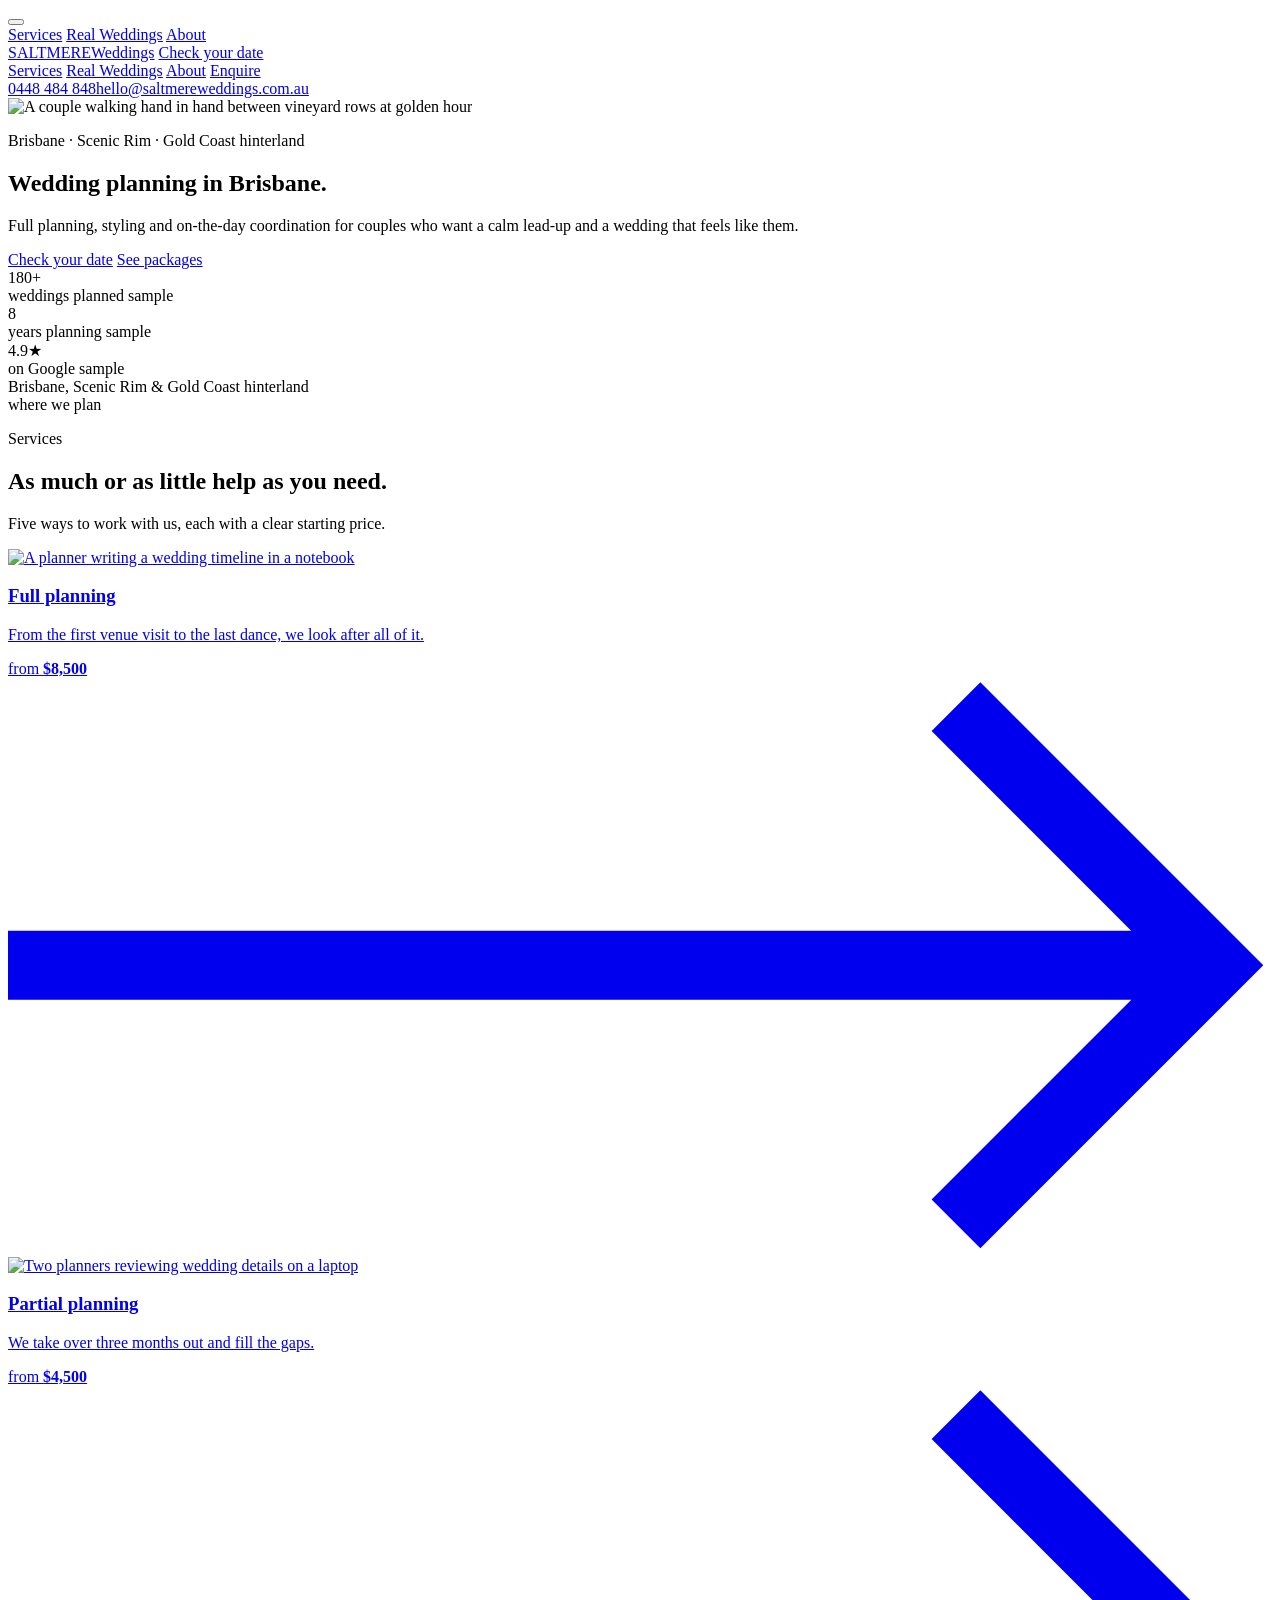
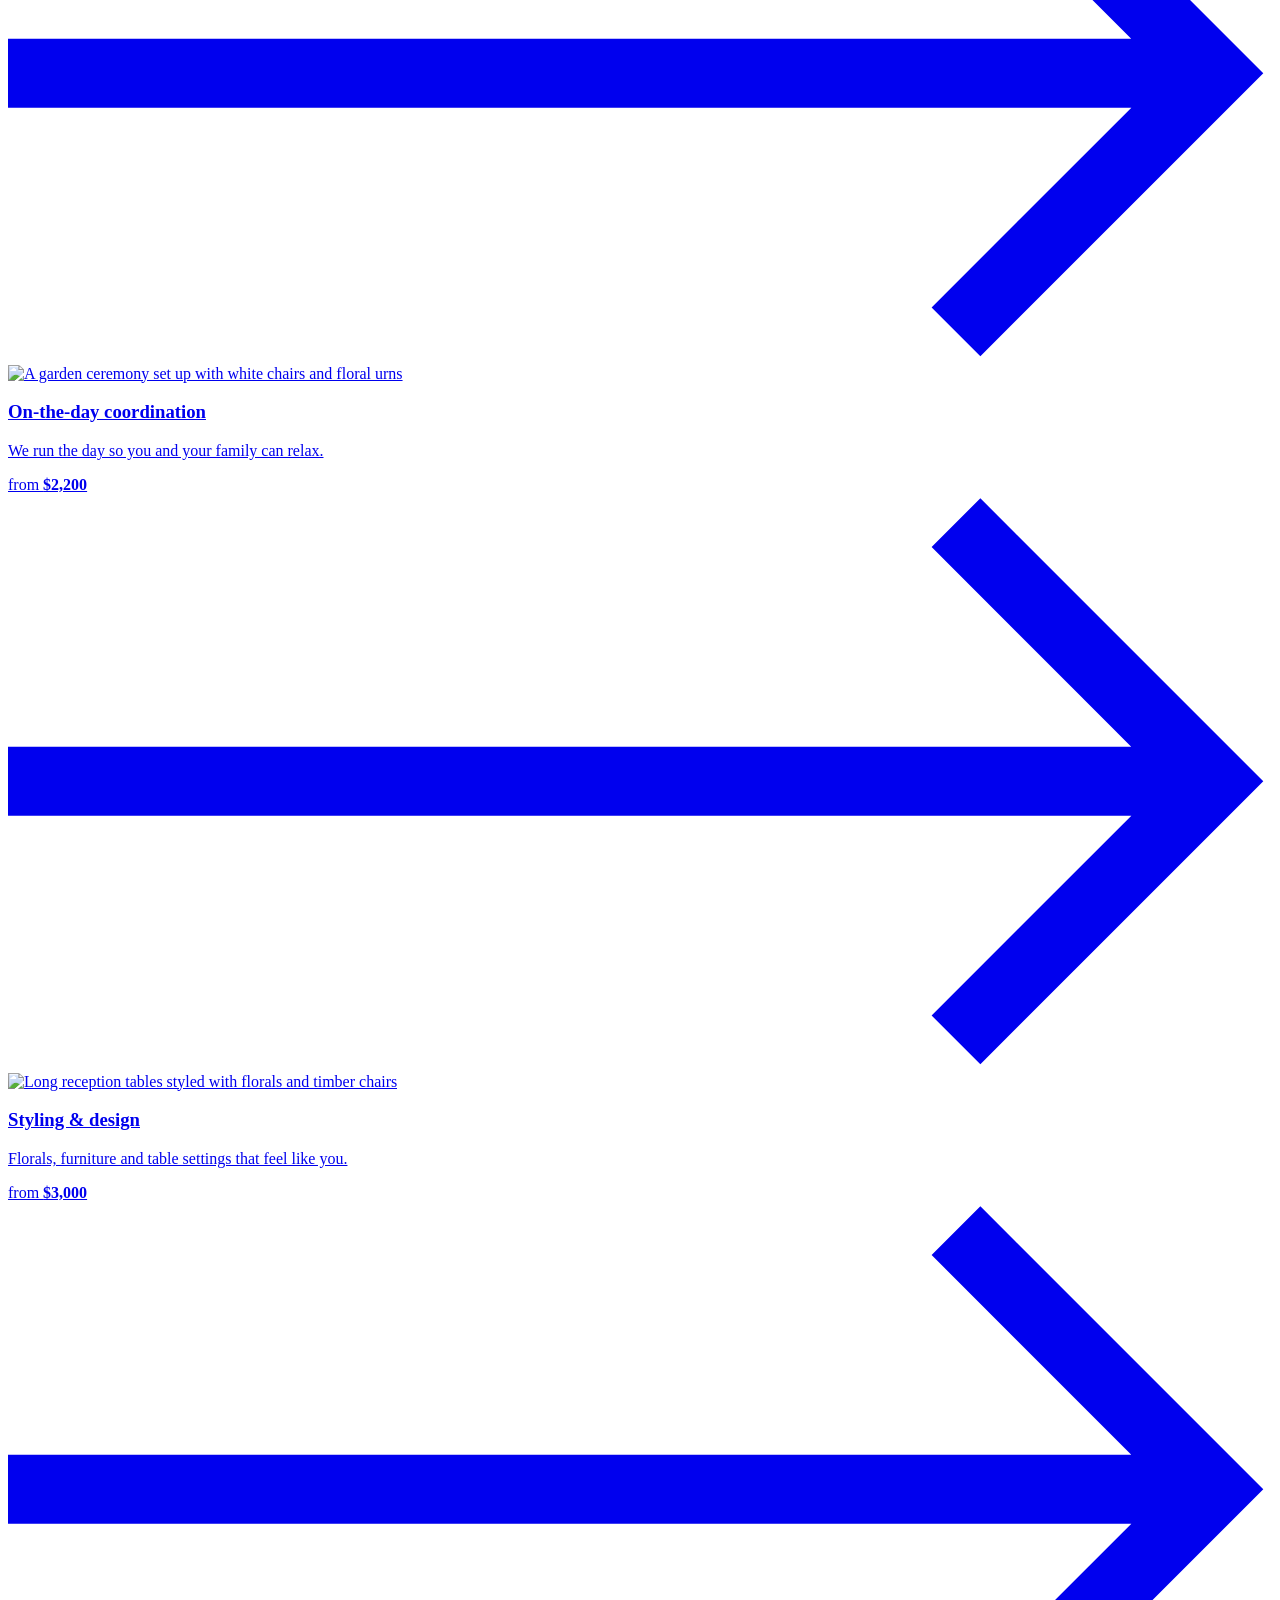
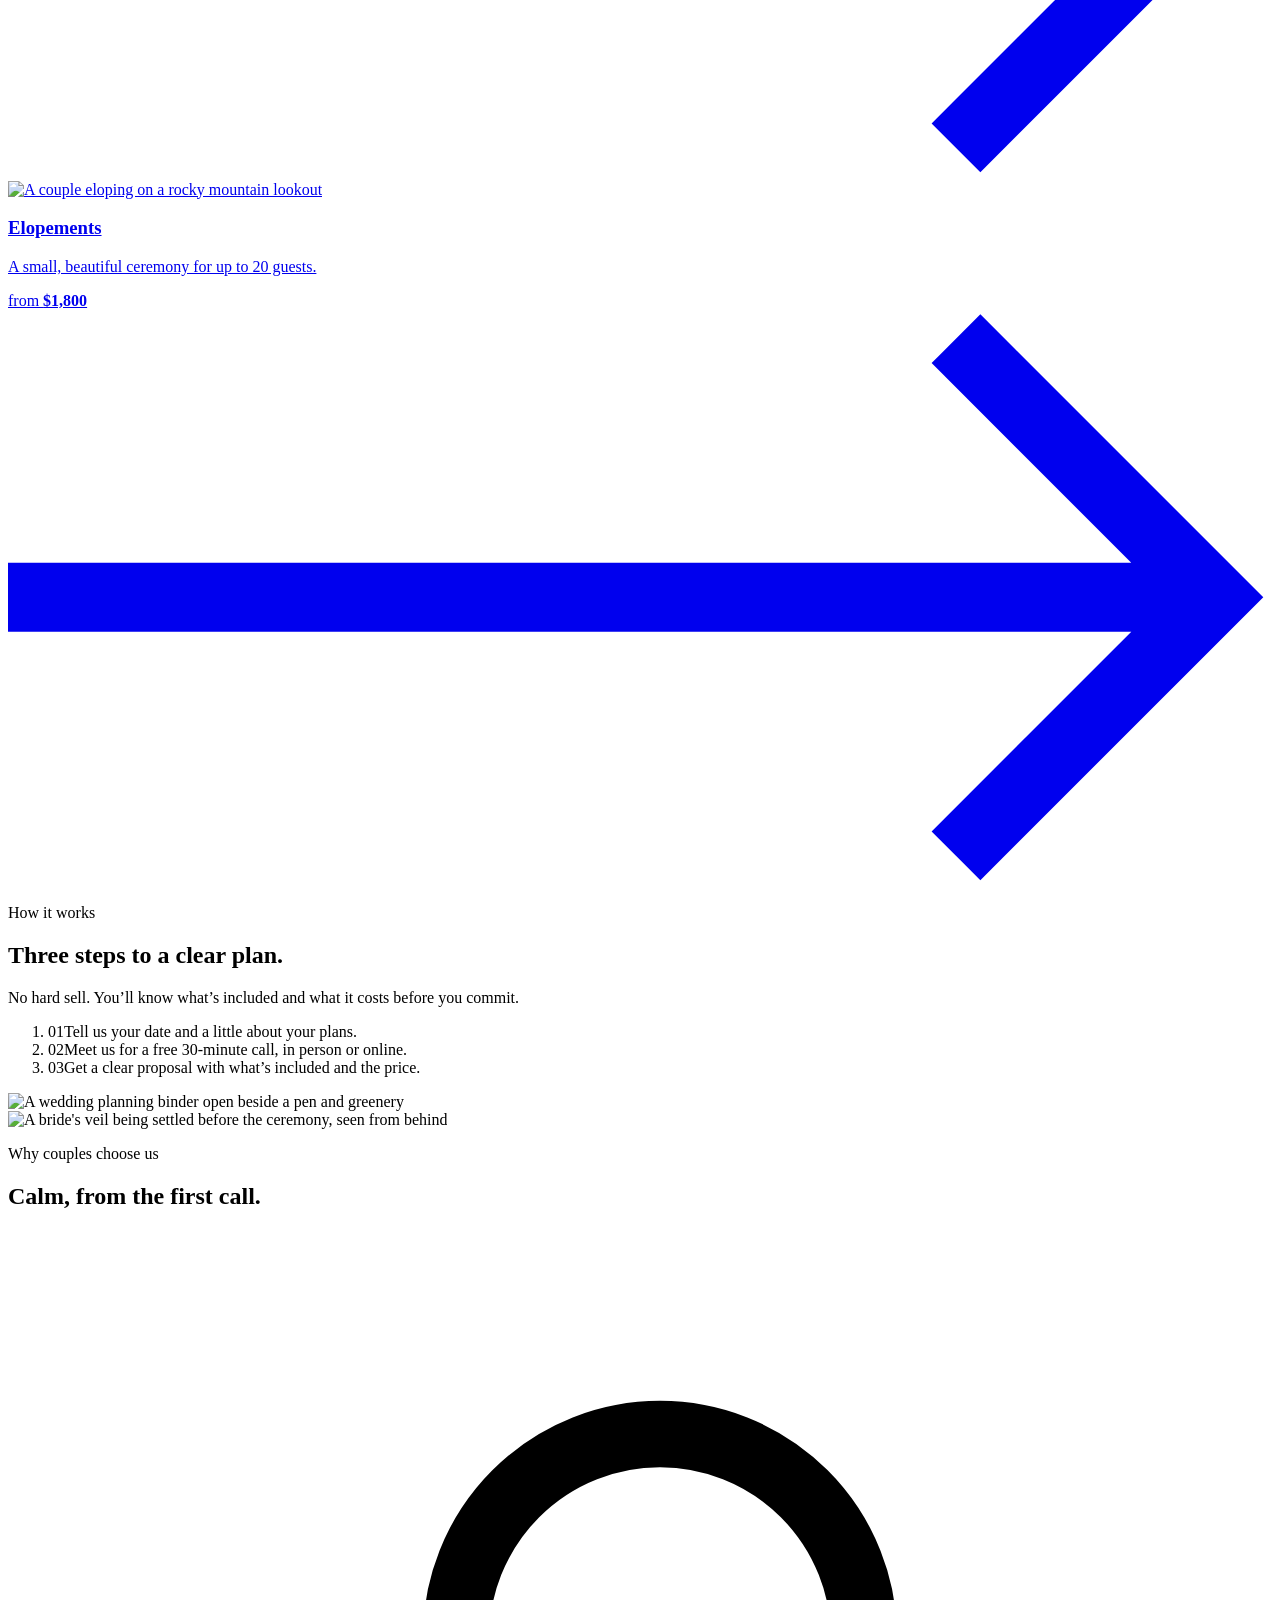
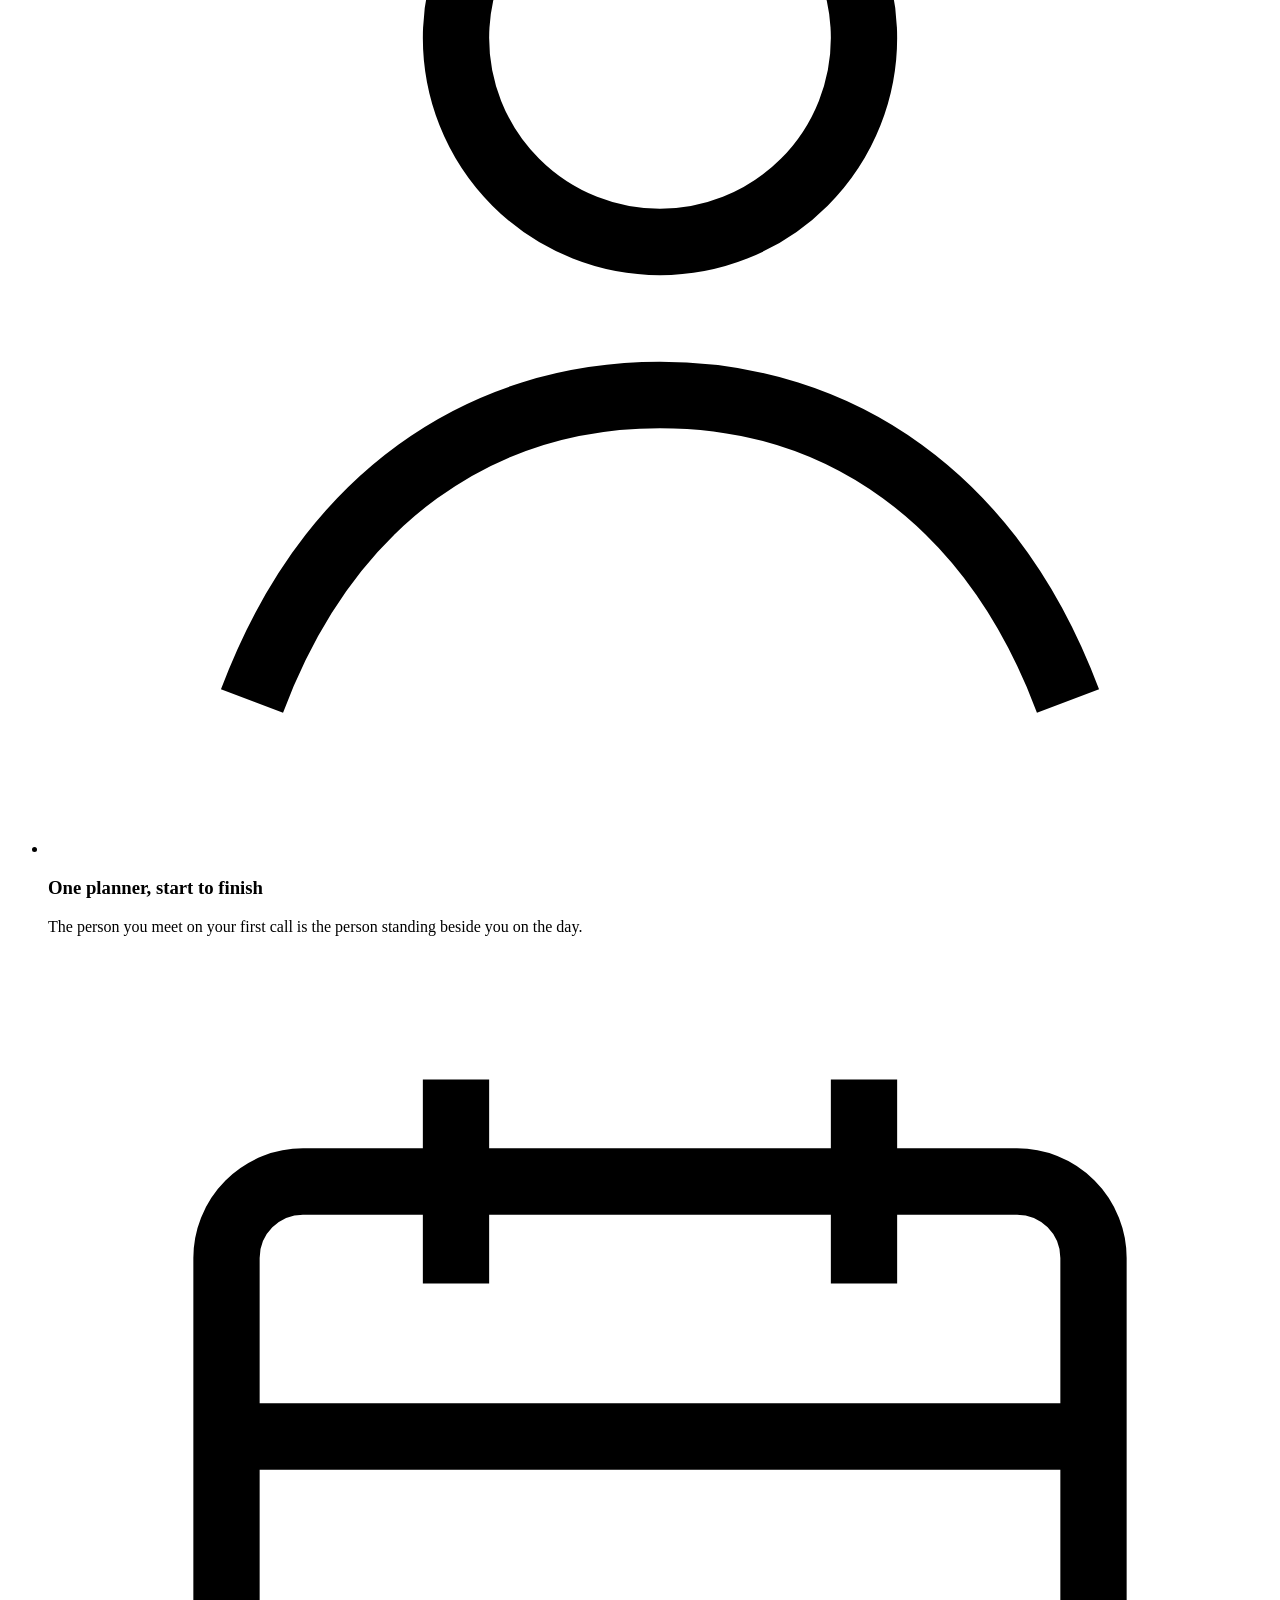
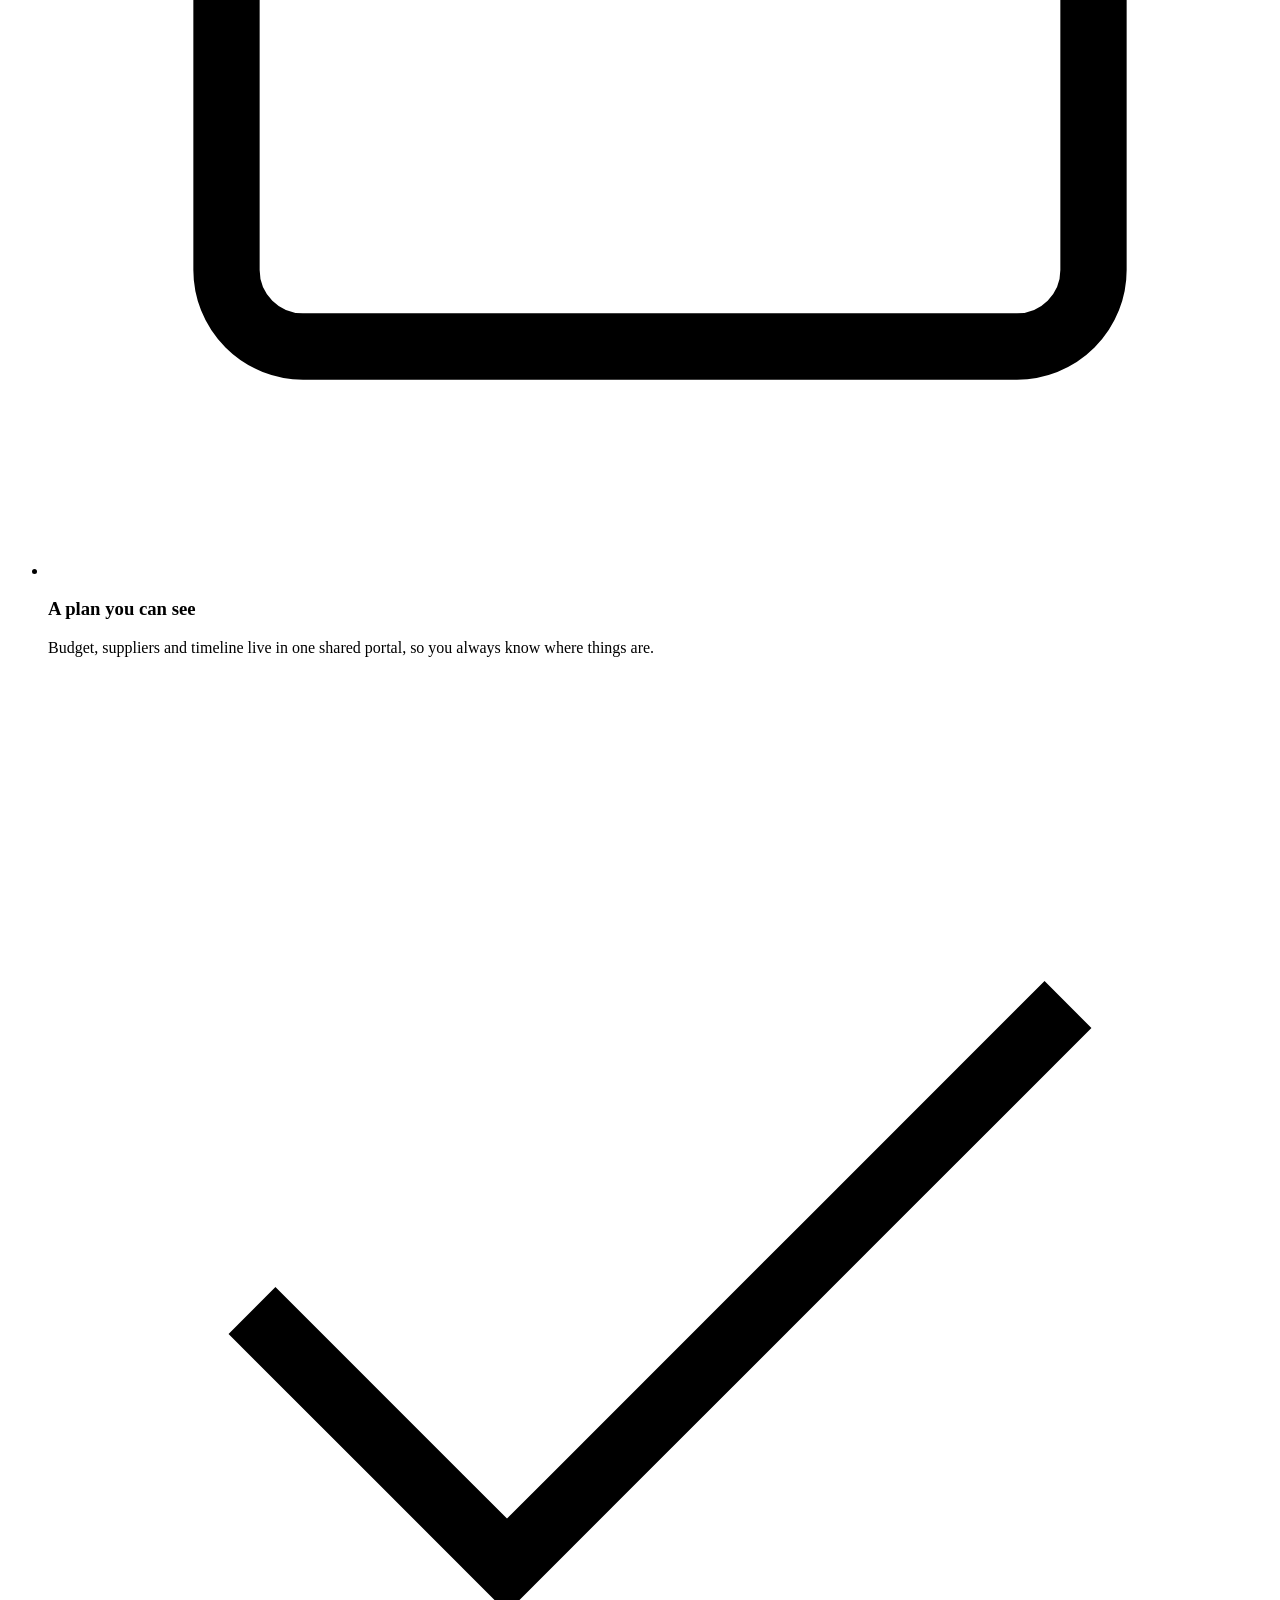
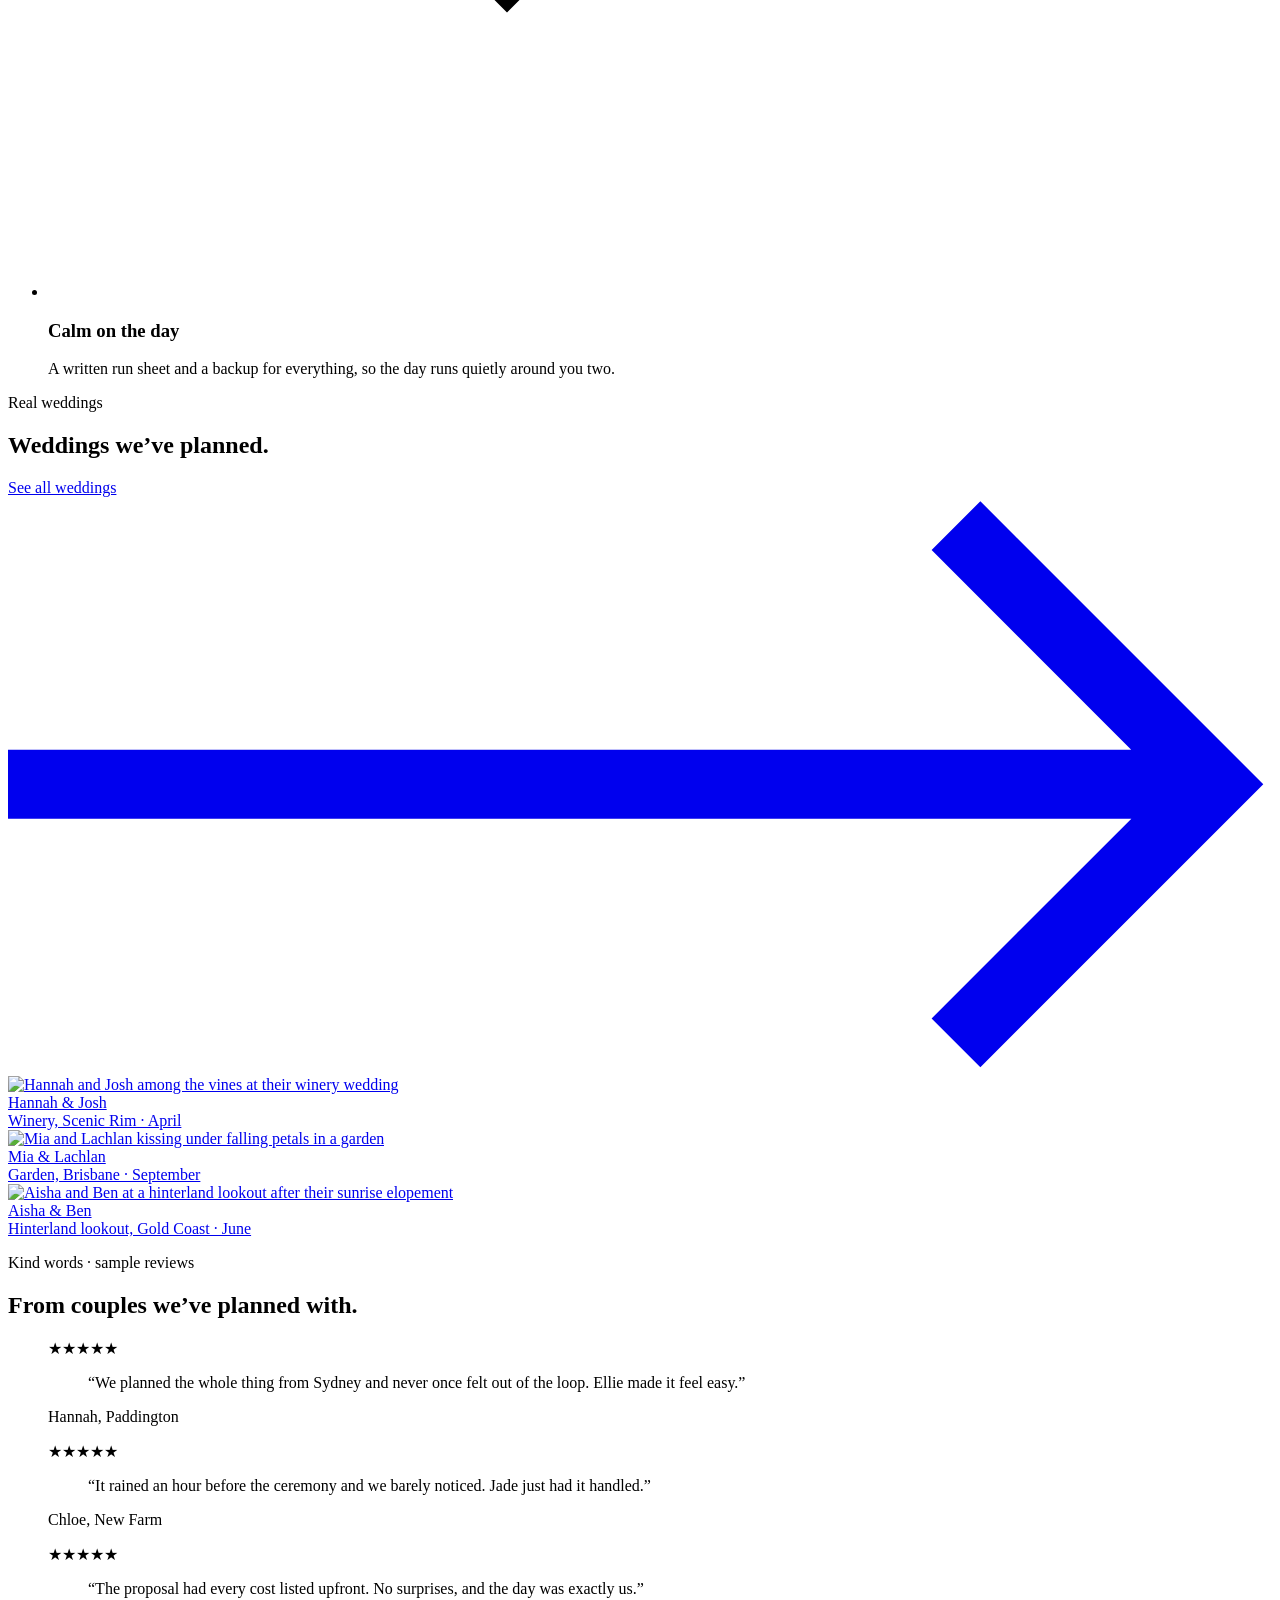
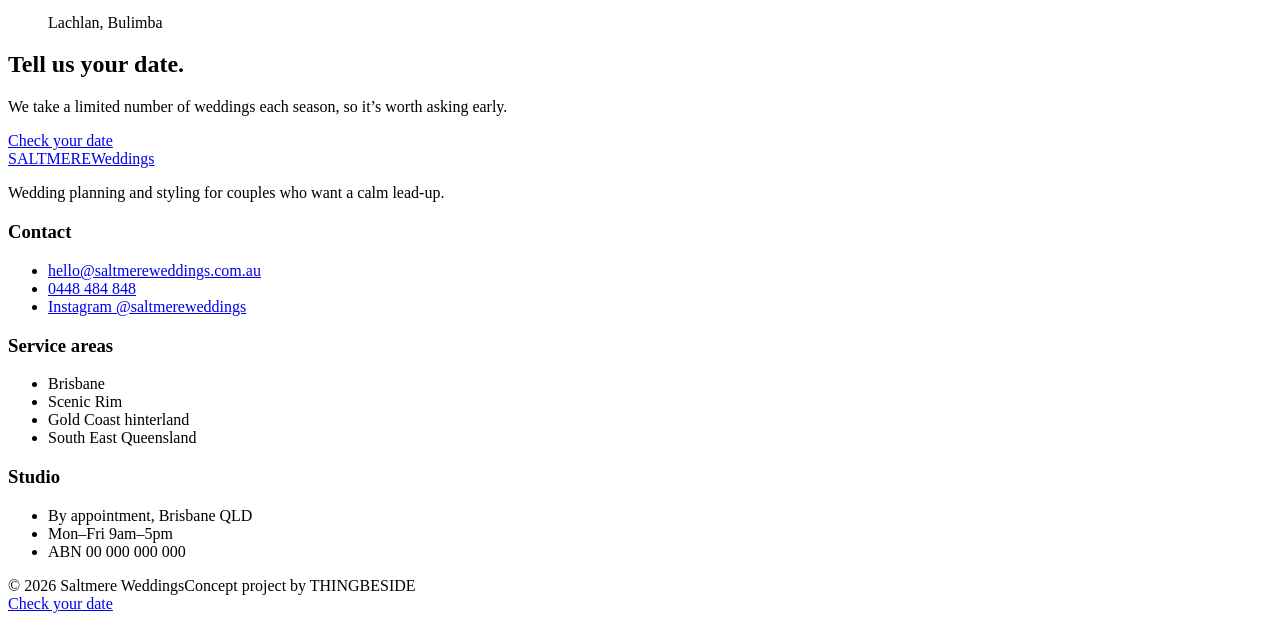
==== site/index.html @ c6e365f2 "Add Saltmere Weddings concept website Five-page static site (Home, Services, Real Weddings, About, E" ====
<!doctype html>
<html lang="en-AU">
<head>
  <meta charset="utf-8">
  <meta name="viewport" content="width=device-width, initial-scale=1">
  <title>Wedding Planner Brisbane | Saltmere Weddings</title>
  <meta name="description" content="Full planning, styling and on-the-day coordination across Brisbane, the Scenic Rim and the Gold Coast hinterland. See packages from $1,800 and check your date.">
  <link rel="icon" href="/assets/favicon.svg" type="image/svg+xml">
  <link rel="preconnect" href="https://fonts.googleapis.com">
  <link rel="preconnect" href="https://fonts.gstatic.com" crossorigin>
  <link href="https://fonts.googleapis.com/css2?family=Instrument+Serif:ital@0;1&family=Source+Sans+3:wght@400;600&display=swap" rel="stylesheet">
  <link href="https://api.fontshare.com/v2/css?f[]=switzer@500&display=swap" rel="stylesheet">
  <link rel="stylesheet" href="/assets/styles.css">
  <script type="application/ld+json">
  {
    "@context": "https://schema.org",
    "@type": "LocalBusiness",
    "name": "Saltmere Weddings",
    "description": "Wedding planning and styling studio in Brisbane.",
    "url": "https://saltmereweddings.com.au/",
    "email": "hello@saltmereweddings.com.au",
    "telephone": "+61 448 484 848",
    "address": { "@type": "PostalAddress", "addressLocality": "Brisbane", "addressRegion": "QLD", "addressCountry": "AU" },
    "areaServed": ["Brisbane", "Scenic Rim", "Gold Coast hinterland"],
    "priceRange": "From $1,800",
    "openingHours": "Mo-Fr 09:00-17:00",
    "sameAs": ["https://instagram.com/saltmereweddings"]
  }
  </script>
</head>
<body>
  <header class="site-header">
    <div class="container site-header__inner">
      <button class="menu-toggle" aria-label="Open menu" aria-expanded="false" aria-controls="mobile-menu"><span></span><span></span></button>
      <nav class="nav" aria-label="Main">
        <a href="/services/">Services</a>
        <a href="/weddings/">Real Weddings</a>
        <a href="/about/">About</a>
      </nav>
      <a class="wordmark" href="/" aria-label="Saltmere Weddings home"><span class="wordmark__main">SALTMERE</span><span class="wordmark__sub">Weddings</span></a>
      <a class="btn btn--sm site-header__cta" href="/enquire/">Check your date</a>
    </div>
  </header>
  <div class="mobile-menu" id="mobile-menu">
    <a href="/services/">Services</a>
    <a href="/weddings/">Real Weddings</a>
    <a href="/about/">About</a>
    <a href="/enquire/">Enquire</a>
    <div class="mobile-menu__meta"><a href="tel:+61448484848">0448 484 848</a><a href="mailto:hello@saltmereweddings.com.au">hello@saltmereweddings.com.au</a></div>
  </div>

  <main>
    <!-- Hero -->
    <section class="hero">
      <picture class="hero__media">
        <source media="(max-width: 700px)" srcset="https://images.unsplash.com/photo-1596287452759-7c86e9afc617?auto=format&fit=crop&w=900&h=1125&q=75">
        <img src="https://images.unsplash.com/photo-1596287452759-7c86e9afc617?auto=format&fit=crop&w=2200&q=75" alt="A couple walking hand in hand between vineyard rows at golden hour" fetchpriority="high">
      </picture>
      <div class="hero__inner">
        <p class="eyebrow" data-slide>Brisbane · Scenic Rim · Gold Coast hinterland</p>
        <h1 class="title-hero" data-blur>Wedding planning in Brisbane.</h1>
        <p class="sub-hero" data-blur data-delay="4">Full planning, styling and on-the-day coordination for couples who want a calm lead-up and a wedding that feels like them.</p>
        <div class="btn-row" data-slide data-slide-delay="700">
          <a class="btn" href="/enquire/">Check your date</a>
          <a class="btn btn--ghost" href="/services/">See packages</a>
        </div>
      </div>
    </section>

    <!-- Stats -->
    <section class="stats" aria-label="Saltmere at a glance">
      <div class="container stats__grid">
        <div class="stat reveal"><div class="stat__num" data-count="180"><span class="n">180</span>+</div><div class="stat__label">weddings planned <span class="sample">sample</span></div></div>
        <div class="stat reveal"><div class="stat__num" data-count="8"><span class="n">8</span></div><div class="stat__label">years planning <span class="sample">sample</span></div></div>
        <div class="stat reveal"><div class="stat__num" data-count="4.9"><span class="n">4.9</span><span style="color:var(--accent)">★</span></div><div class="stat__label">on Google <span class="sample">sample</span></div></div>
        <div class="stat reveal"><div class="stat__num stat__num--text">Brisbane, Scenic Rim &amp; Gold Coast hinterland</div><div class="stat__label">where we plan</div></div>
      </div>
    </section>

    <!-- Services -->
    <section class="section" id="services">
      <div class="container">
        <div class="sec-head center reveal-on-scroll">
          <p class="eyebrow">Services</p>
          <h2 class="title-sec" data-blur>As much or as little help as you need.</h2>
          <p class="sub-sec reveal">Five ways to work with us, each with a clear starting price.</p>
        </div>
        <div class="bento">
          <a class="tile tile--feature reveal" href="/services/#full-planning">
            <div class="tile__img"><img src="https://images.unsplash.com/photo-1513128034602-7814ccaddd4e?auto=format&fit=crop&w=1400&q=75" alt="A planner writing a wedding timeline in a notebook" loading="lazy"></div>
            <div class="tile__body">
              <h3 class="title-card">Full planning</h3>
              <p class="tile__line">From the first venue visit to the last dance, we look after all of it.</p>
              <div class="tile__foot"><span class="tile__price">from <strong>$8,500</strong></span><svg class="tile__arrow" viewBox="0 0 22 10" fill="none" stroke="currentColor" stroke-width="1.2" aria-hidden="true"><path d="M0 5h21M16.5 0.5L21 5l-4.5 4.5"/></svg></div>
            </div>
          </a>
          <a class="tile reveal" href="/services/#partial-planning">
            <div class="tile__img"><img src="https://images.unsplash.com/photo-1666305132656-097bd699e023?auto=format&fit=crop&w=800&q=75" alt="Two planners reviewing wedding details on a laptop" loading="lazy"></div>
            <div class="tile__body">
              <h3 class="title-card">Partial planning</h3>
              <p class="tile__line">We take over three months out and fill the gaps.</p>
              <div class="tile__foot"><span class="tile__price">from <strong>$4,500</strong></span><svg class="tile__arrow" viewBox="0 0 22 10" fill="none" stroke="currentColor" stroke-width="1.2" aria-hidden="true"><path d="M0 5h21M16.5 0.5L21 5l-4.5 4.5"/></svg></div>
            </div>
          </a>
          <a class="tile reveal" href="/services/#coordination">
            <div class="tile__img"><img src="https://images.unsplash.com/photo-1679526758968-23952a1bece9?auto=format&fit=crop&w=800&q=75" alt="A garden ceremony set up with white chairs and floral urns" loading="lazy"></div>
            <div class="tile__body">
              <h3 class="title-card">On-the-day coordination</h3>
              <p class="tile__line">We run the day so you and your family can relax.</p>
              <div class="tile__foot"><span class="tile__price">from <strong>$2,200</strong></span><svg class="tile__arrow" viewBox="0 0 22 10" fill="none" stroke="currentColor" stroke-width="1.2" aria-hidden="true"><path d="M0 5h21M16.5 0.5L21 5l-4.5 4.5"/></svg></div>
            </div>
          </a>
          <a class="tile reveal" href="/services/#styling">
            <div class="tile__img"><img src="https://images.unsplash.com/photo-1665607437981-973dcd6a22bb?auto=format&fit=crop&w=800&q=75" alt="Long reception tables styled with florals and timber chairs" loading="lazy"></div>
            <div class="tile__body">
              <h3 class="title-card">Styling &amp; design</h3>
              <p class="tile__line">Florals, furniture and table settings that feel like you.</p>
              <div class="tile__foot"><span class="tile__price">from <strong>$3,000</strong></span><svg class="tile__arrow" viewBox="0 0 22 10" fill="none" stroke="currentColor" stroke-width="1.2" aria-hidden="true"><path d="M0 5h21M16.5 0.5L21 5l-4.5 4.5"/></svg></div>
            </div>
          </a>
          <a class="tile reveal" href="/services/#elopements">
            <div class="tile__img"><img src="https://images.unsplash.com/photo-1769540209342-34d08f98a3b4?auto=format&fit=crop&w=800&q=75" alt="A couple eloping on a rocky mountain lookout" loading="lazy"></div>
            <div class="tile__body">
              <h3 class="title-card">Elopements</h3>
              <p class="tile__line">A small, beautiful ceremony for up to 20 guests.</p>
              <div class="tile__foot"><span class="tile__price">from <strong>$1,800</strong></span><svg class="tile__arrow" viewBox="0 0 22 10" fill="none" stroke="currentColor" stroke-width="1.2" aria-hidden="true"><path d="M0 5h21M16.5 0.5L21 5l-4.5 4.5"/></svg></div>
            </div>
          </a>
        </div>
      </div>
    </section>

    <!-- How it works -->
    <section class="section section--line" id="how-it-works">
      <div class="container split">
        <div>
          <div class="sec-head reveal-on-scroll">
            <p class="eyebrow">How it works</p>
            <h2 class="title-sec" data-blur>Three steps to a clear plan.</h2>
            <p class="sub-sec reveal">No hard sell. You’ll know what’s included and what it costs before you commit.</p>
          </div>
          <ol class="steps">
            <li class="step reveal"><span class="step__num">01</span><span class="step__text">Tell us your date and a little about your plans.</span></li>
            <li class="step reveal"><span class="step__num">02</span><span class="step__text">Meet us for a free 30-minute call, in person or online.</span></li>
            <li class="step reveal"><span class="step__num">03</span><span class="step__text">Get a clear proposal with what’s included and the price.</span></li>
          </ol>
        </div>
        <div class="split__media reveal-img"><img src="https://images.unsplash.com/photo-1529651737248-dad5e287768e?auto=format&fit=crop&w=1200&h=1400&q=75" alt="A wedding planning binder open beside a pen and greenery" loading="lazy" style="aspect-ratio:6/7"></div>
      </div>
    </section>

    <!-- Why couples choose us -->
    <section class="section section--line">
      <div class="container split">
        <div class="split__media reveal-img"><img src="https://images.unsplash.com/photo-1529635004337-98bdc35214a7?auto=format&fit=crop&w=1200&h=1500&q=75" alt="A bride's veil being settled before the ceremony, seen from behind" loading="lazy" style="aspect-ratio:4/5"></div>
        <div>
          <div class="reveal-on-scroll">
            <p class="eyebrow">Why couples choose us</p>
            <h2 class="title-sec" data-blur>Calm, from the first call.</h2>
          </div>
          <ul class="promises">
            <li class="promise reveal">
              <svg viewBox="0 0 24 24" fill="none" stroke="currentColor" stroke-width="1.3" aria-hidden="true"><circle cx="12" cy="8" r="4"/><path d="M4 21c1.5-4 4.5-6 8-6s6.5 2 8 6"/></svg>
              <div><h3>One planner, start to finish</h3><p>The person you meet on your first call is the person standing beside you on the day.</p></div>
            </li>
            <li class="promise reveal">
              <svg viewBox="0 0 24 24" fill="none" stroke="currentColor" stroke-width="1.3" aria-hidden="true"><rect x="3.5" y="4.5" width="17" height="15" rx="1.5"/><path d="M3.5 9.5h17M8 2.5v4M16 2.5v4"/></svg>
              <div><h3>A plan you can see</h3><p>Budget, suppliers and timeline live in one shared portal, so you always know where things are.</p></div>
            </li>
            <li class="promise reveal">
              <svg viewBox="0 0 24 24" fill="none" stroke="currentColor" stroke-width="1.3" aria-hidden="true"><path d="M4 12.5l5 5L20 6.5"/></svg>
              <div><h3>Calm on the day</h3><p>A written run sheet and a backup for everything, so the day runs quietly around you two.</p></div>
            </li>
          </ul>
        </div>
      </div>
    </section>

    <!-- Real weddings preview -->
    <section class="section section--line">
      <div class="container">
        <div class="sec-head sec-head--split reveal-on-scroll">
          <div>
            <p class="eyebrow">Real weddings</p>
            <h2 class="title-sec" data-blur>Weddings we’ve planned.</h2>
          </div>
          <a class="link-arrow reveal" href="/weddings/">See all weddings <svg viewBox="0 0 22 10" fill="none" stroke="currentColor" stroke-width="1.2" aria-hidden="true"><path d="M0 5h21M16.5 0.5L21 5l-4.5 4.5"/></svg></a>
        </div>
        <div class="trio">
          <a class="story-link reveal-img" href="/weddings/#hannah-josh">
            <div class="story-link__img"><img src="https://images.unsplash.com/photo-1779475504439-d5be4554ccf6?auto=format&fit=crop&w=900&h=1125&q=75" alt="Hannah and Josh among the vines at their winery wedding" loading="lazy"></div>
            <div class="story-link__meta"><div class="story-link__names">Hannah &amp; Josh</div><div class="story-link__where">Winery, Scenic Rim · April</div></div>
          </a>
          <a class="story-link reveal-img" href="/weddings/#mia-lachlan">
            <div class="story-link__img"><img src="https://images.unsplash.com/photo-1583939003579-730e3918a45a?auto=format&fit=crop&w=900&h=1125&q=75" alt="Mia and Lachlan kissing under falling petals in a garden" loading="lazy"></div>
            <div class="story-link__meta"><div class="story-link__names">Mia &amp; Lachlan</div><div class="story-link__where">Garden, Brisbane · September</div></div>
          </a>
          <a class="story-link reveal-img" href="/weddings/#aisha-ben">
            <div class="story-link__img"><img src="https://images.unsplash.com/photo-1604017011826-d3b4c23f8914?auto=format&fit=crop&w=900&h=1125&q=75" alt="Aisha and Ben at a hinterland lookout after their sunrise elopement" loading="lazy"></div>
            <div class="story-link__meta"><div class="story-link__names">Aisha &amp; Ben</div><div class="story-link__where">Hinterland lookout, Gold Coast · June</div></div>
          </a>
        </div>
      </div>
    </section>

    <!-- Reviews -->
    <section class="section section--line" aria-labelledby="reviews-title">
      <div class="container">
        <div class="sec-head center reveal-on-scroll">
          <p class="eyebrow">Kind words <span class="sample">· sample reviews</span></p>
          <h2 class="title-sec" id="reviews-title" data-blur>From couples we’ve planned with.</h2>
        </div>
        <div class="reviews">
          <figure class="review reveal">
            <div class="review__stars" aria-label="5 out of 5 stars">★★★★★</div>
            <blockquote>“We planned the whole thing from Sydney and never once felt out of the loop. Ellie made it feel easy.”</blockquote>
            <figcaption>Hannah, Paddington</figcaption>
          </figure>
          <figure class="review reveal">
            <div class="review__stars" aria-label="5 out of 5 stars">★★★★★</div>
            <blockquote>“It rained an hour before the ceremony and we barely noticed. Jade just had it handled.”</blockquote>
            <figcaption>Chloe, New Farm</figcaption>
          </figure>
          <figure class="review reveal">
            <div class="review__stars" aria-label="5 out of 5 stars">★★★★★</div>
            <blockquote>“The proposal had every cost listed upfront. No surprises, and the day was exactly us.”</blockquote>
            <figcaption>Lachlan, Bulimba</figcaption>
          </figure>
        </div>
      </div>
    </section>

    <!-- Final CTA -->
    <section class="cta-band">
      <div class="container reveal-on-scroll">
        <h2 class="title-sec" data-blur>Tell us your date.</h2>
        <p class="sub-sec reveal">We take a limited number of weddings each season, so it’s worth asking early.</p>
        <a class="btn reveal" href="/enquire/">Check your date</a>
      </div>
    </section>
  </main>

  <footer class="site-footer">
    <div class="container">
      <div class="footer-grid">
        <div>
          <a class="wordmark" href="/" aria-label="Saltmere Weddings home"><span class="wordmark__main">SALTMERE</span><span class="wordmark__sub">Weddings</span></a>
          <p class="footer-tag">Wedding planning and styling for couples who want a calm lead-up.</p>
        </div>
        <div>
          <h3>Contact</h3>
          <ul>
            <li><a href="mailto:hello@saltmereweddings.com.au">hello@saltmereweddings.com.au</a></li>
            <li><a href="tel:+61448484848">0448 484 848</a></li>
            <li><a href="https://instagram.com/saltmereweddings" rel="noopener">Instagram @saltmereweddings</a></li>
          </ul>
        </div>
        <div>
          <h3>Service areas</h3>
          <ul><li>Brisbane</li><li>Scenic Rim</li><li>Gold Coast hinterland</li><li>South East Queensland</li></ul>
        </div>
        <div>
          <h3>Studio</h3>
          <ul><li>By appointment, Brisbane QLD</li><li>Mon–Fri 9am–5pm</li><li>ABN 00 000 000 000</li></ul>
        </div>
      </div>
      <div class="footer-base"><span>© 2026 Saltmere Weddings</span><span>Concept project by THINGBESIDE</span></div>
    </div>
  </footer>

  <div class="mobile-cta"><a class="btn" href="/enquire/">Check your date</a></div>
  <script src="/assets/main.js"></script>
</body>
</html>
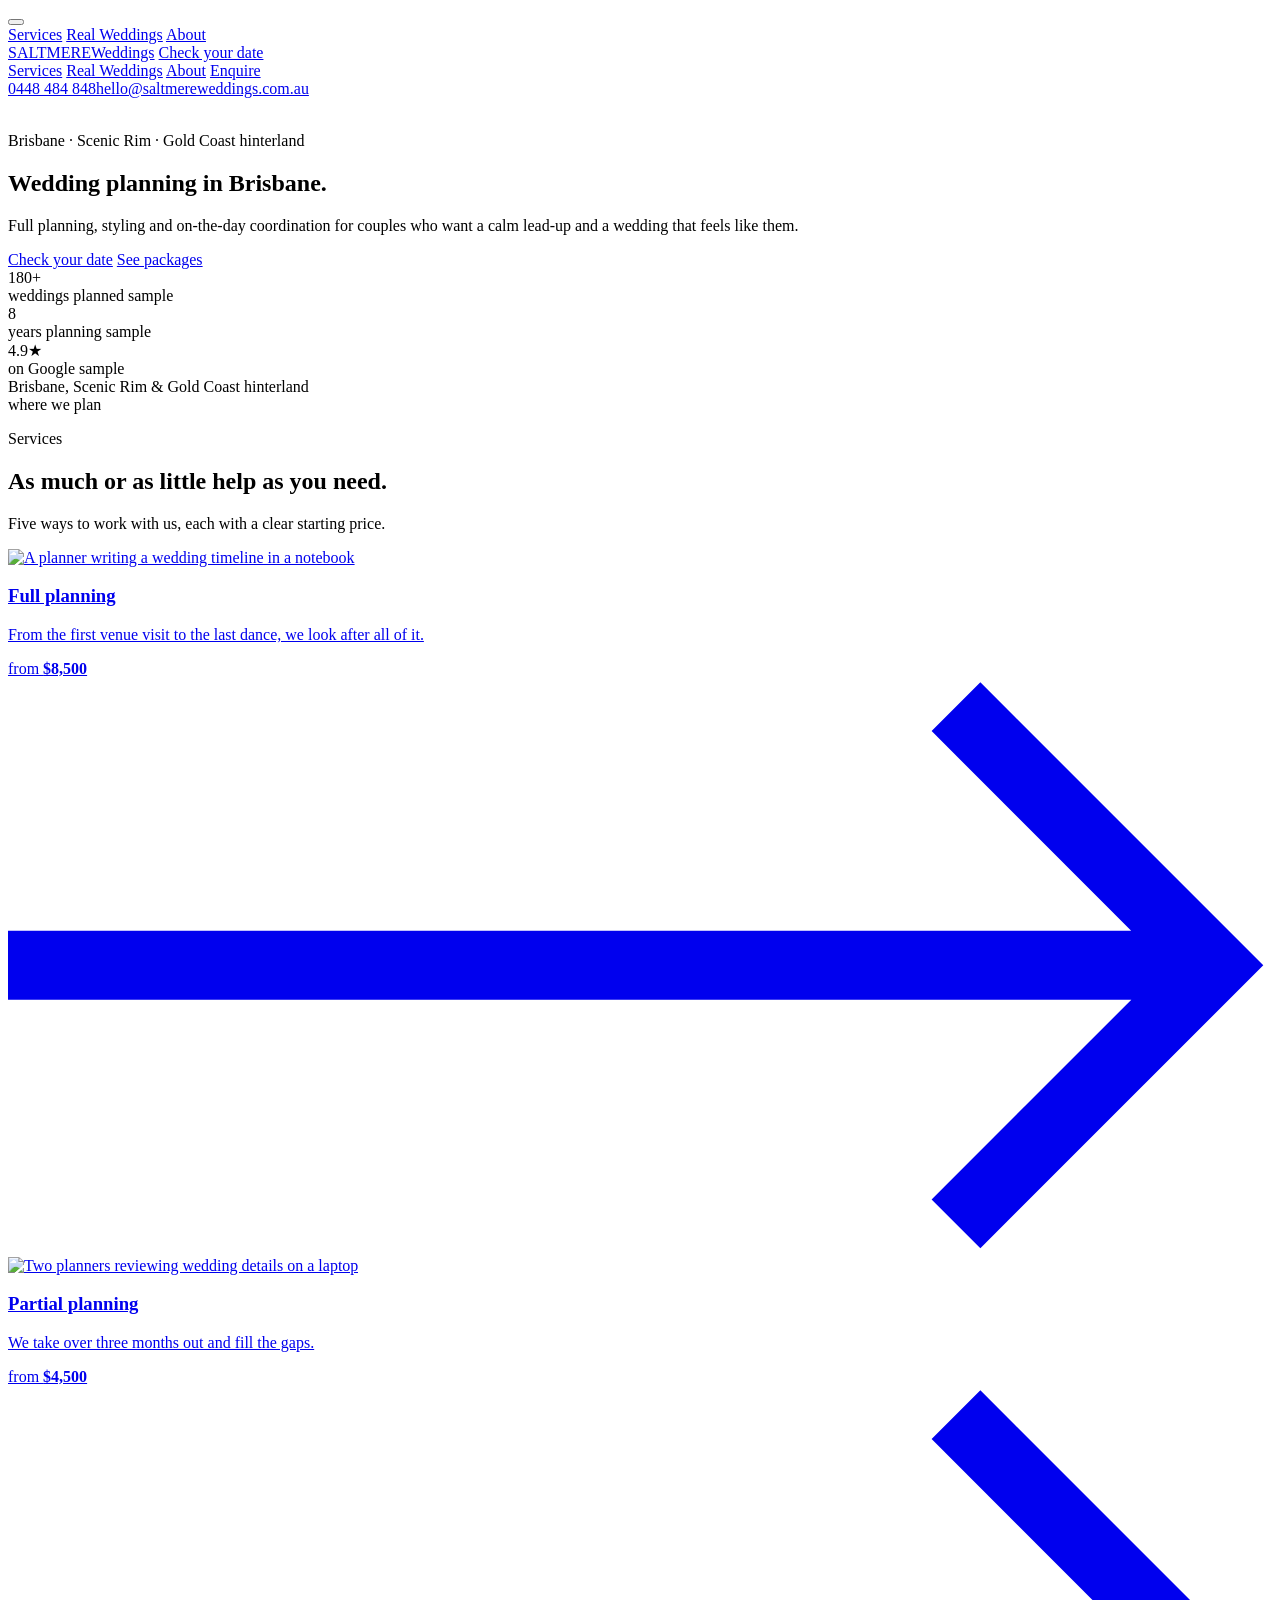
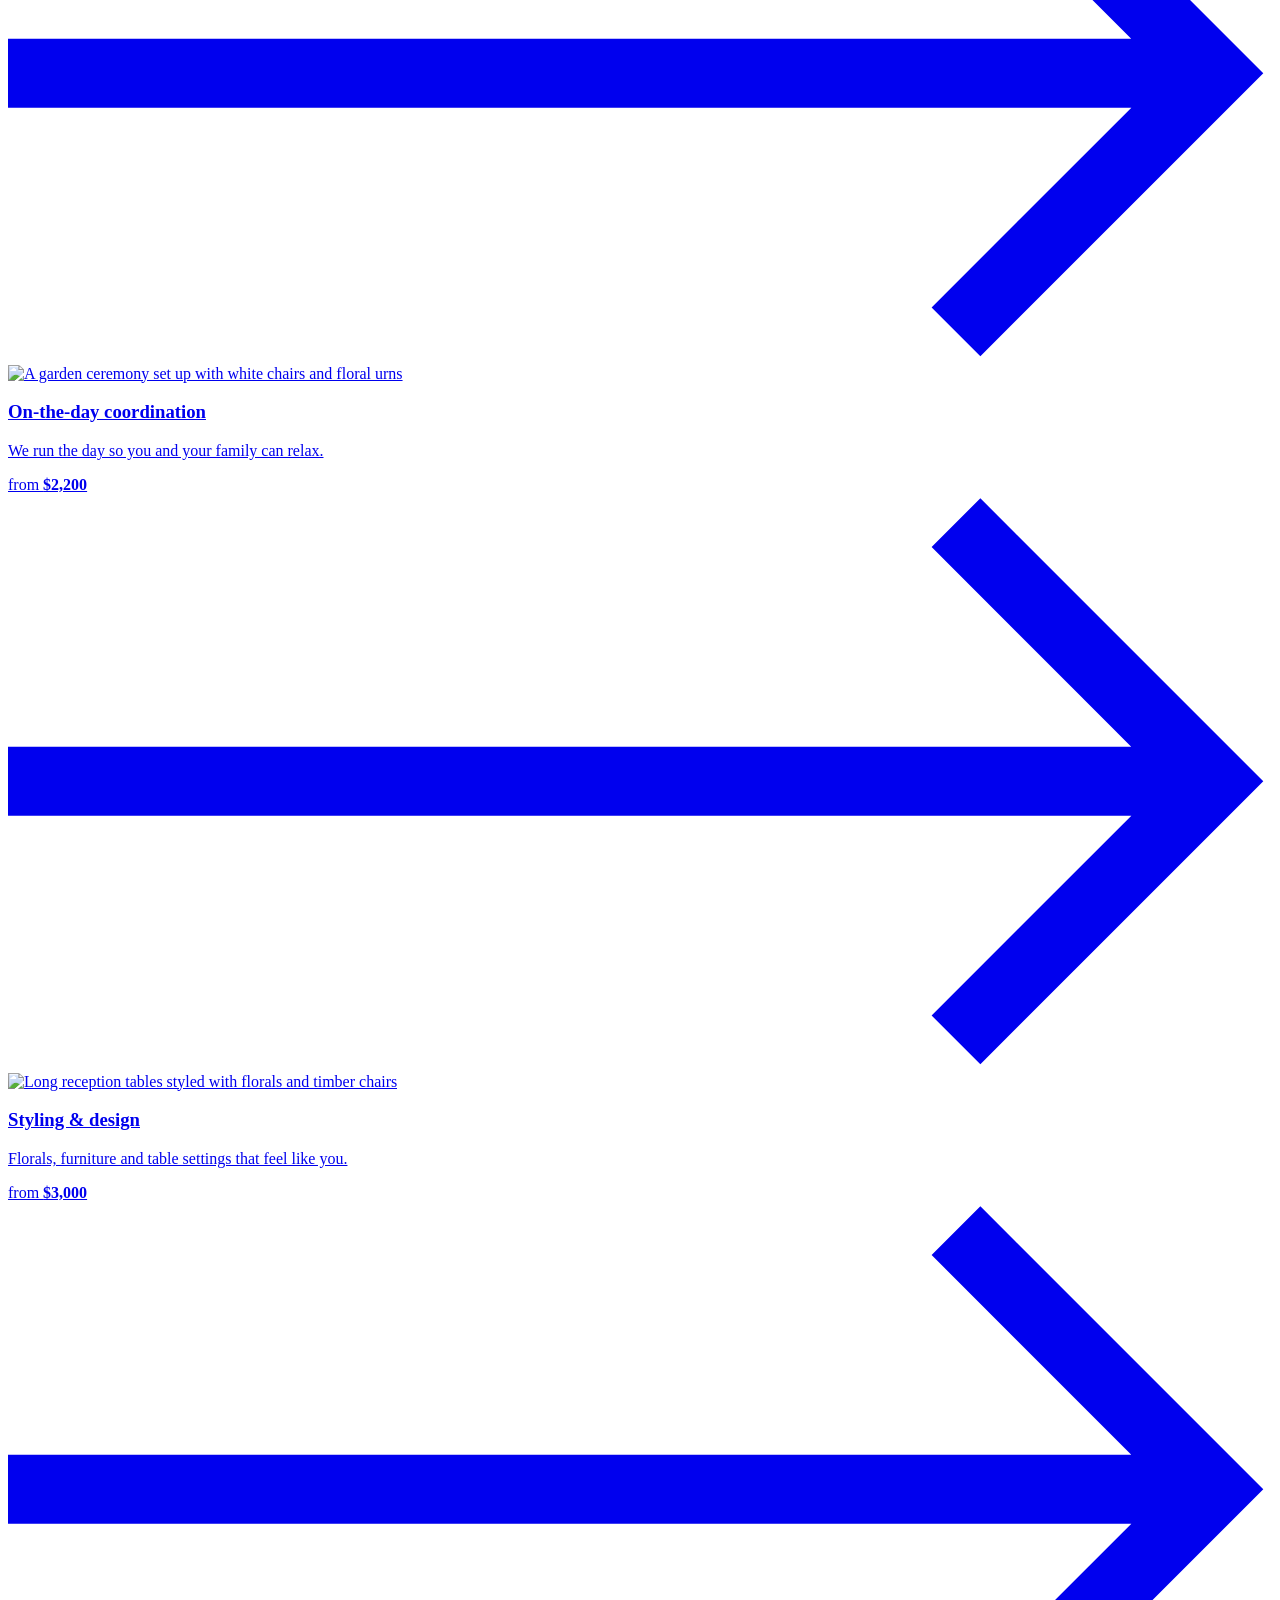
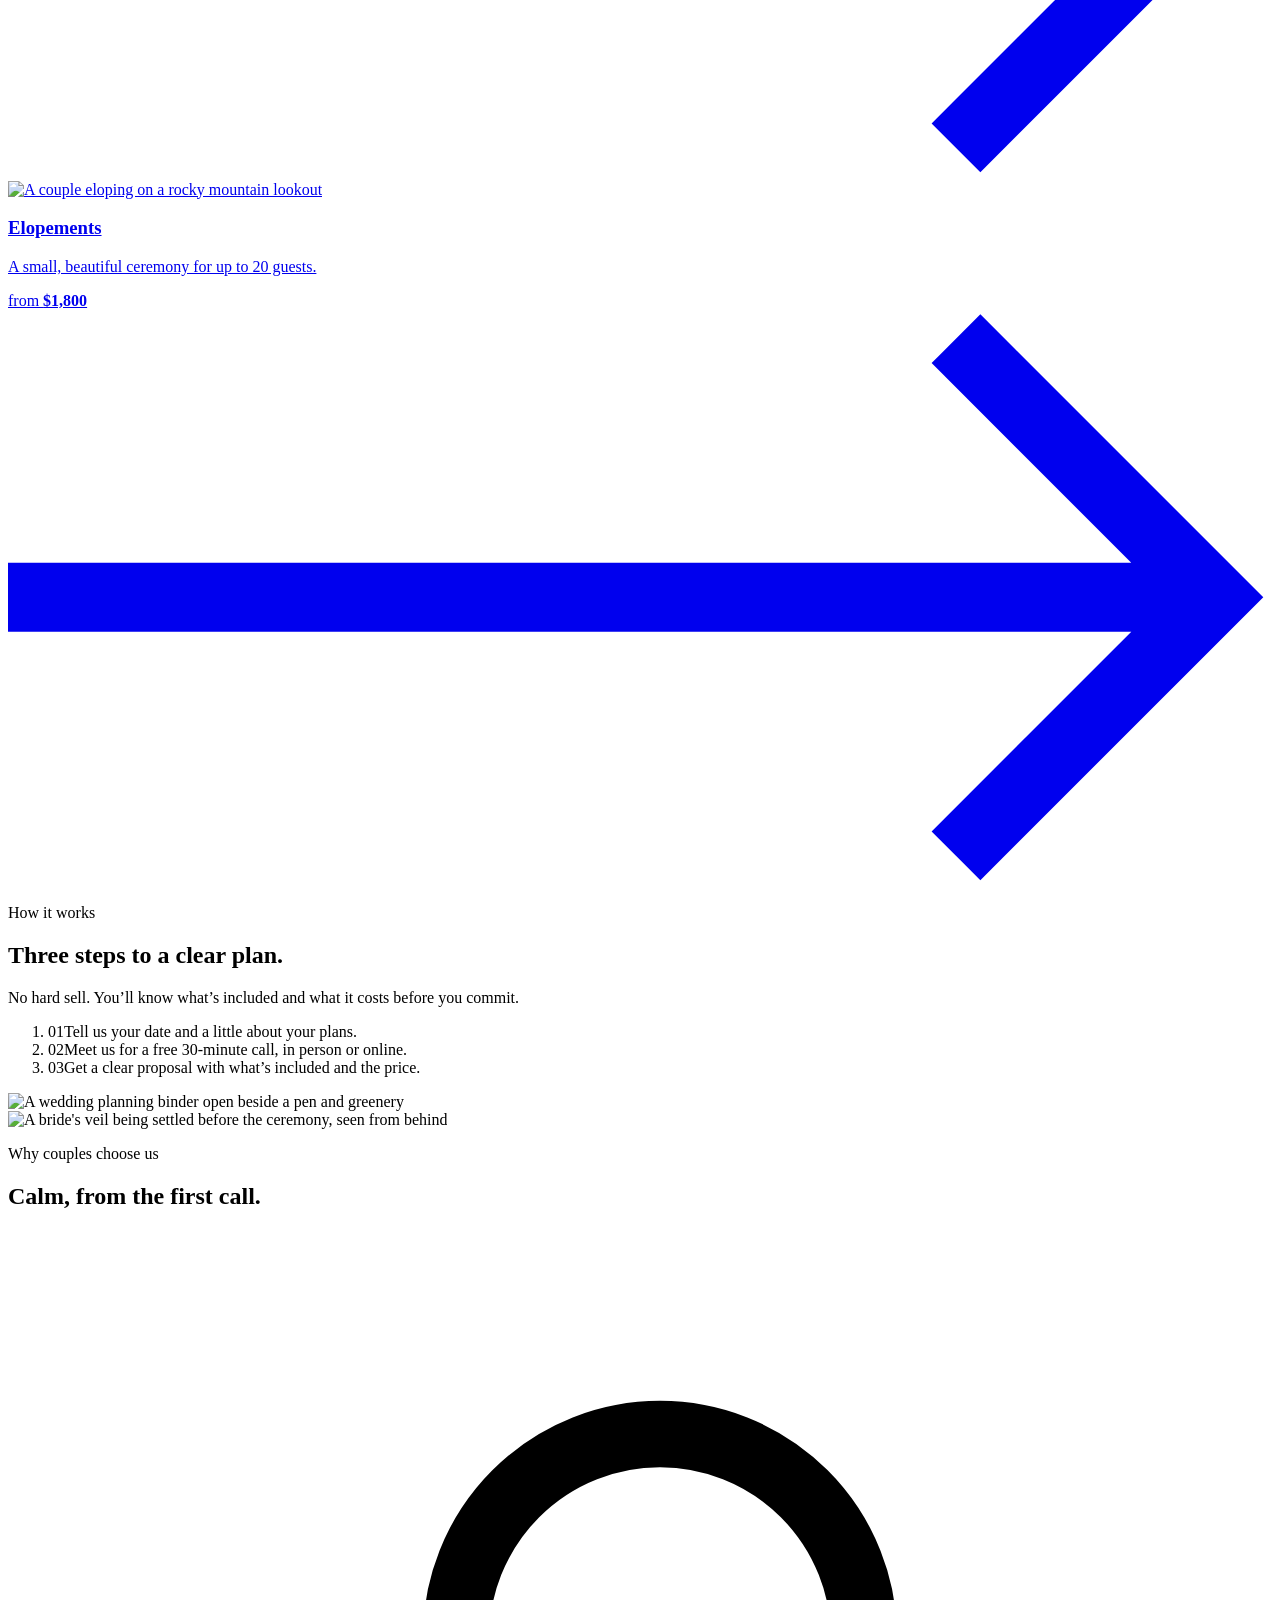
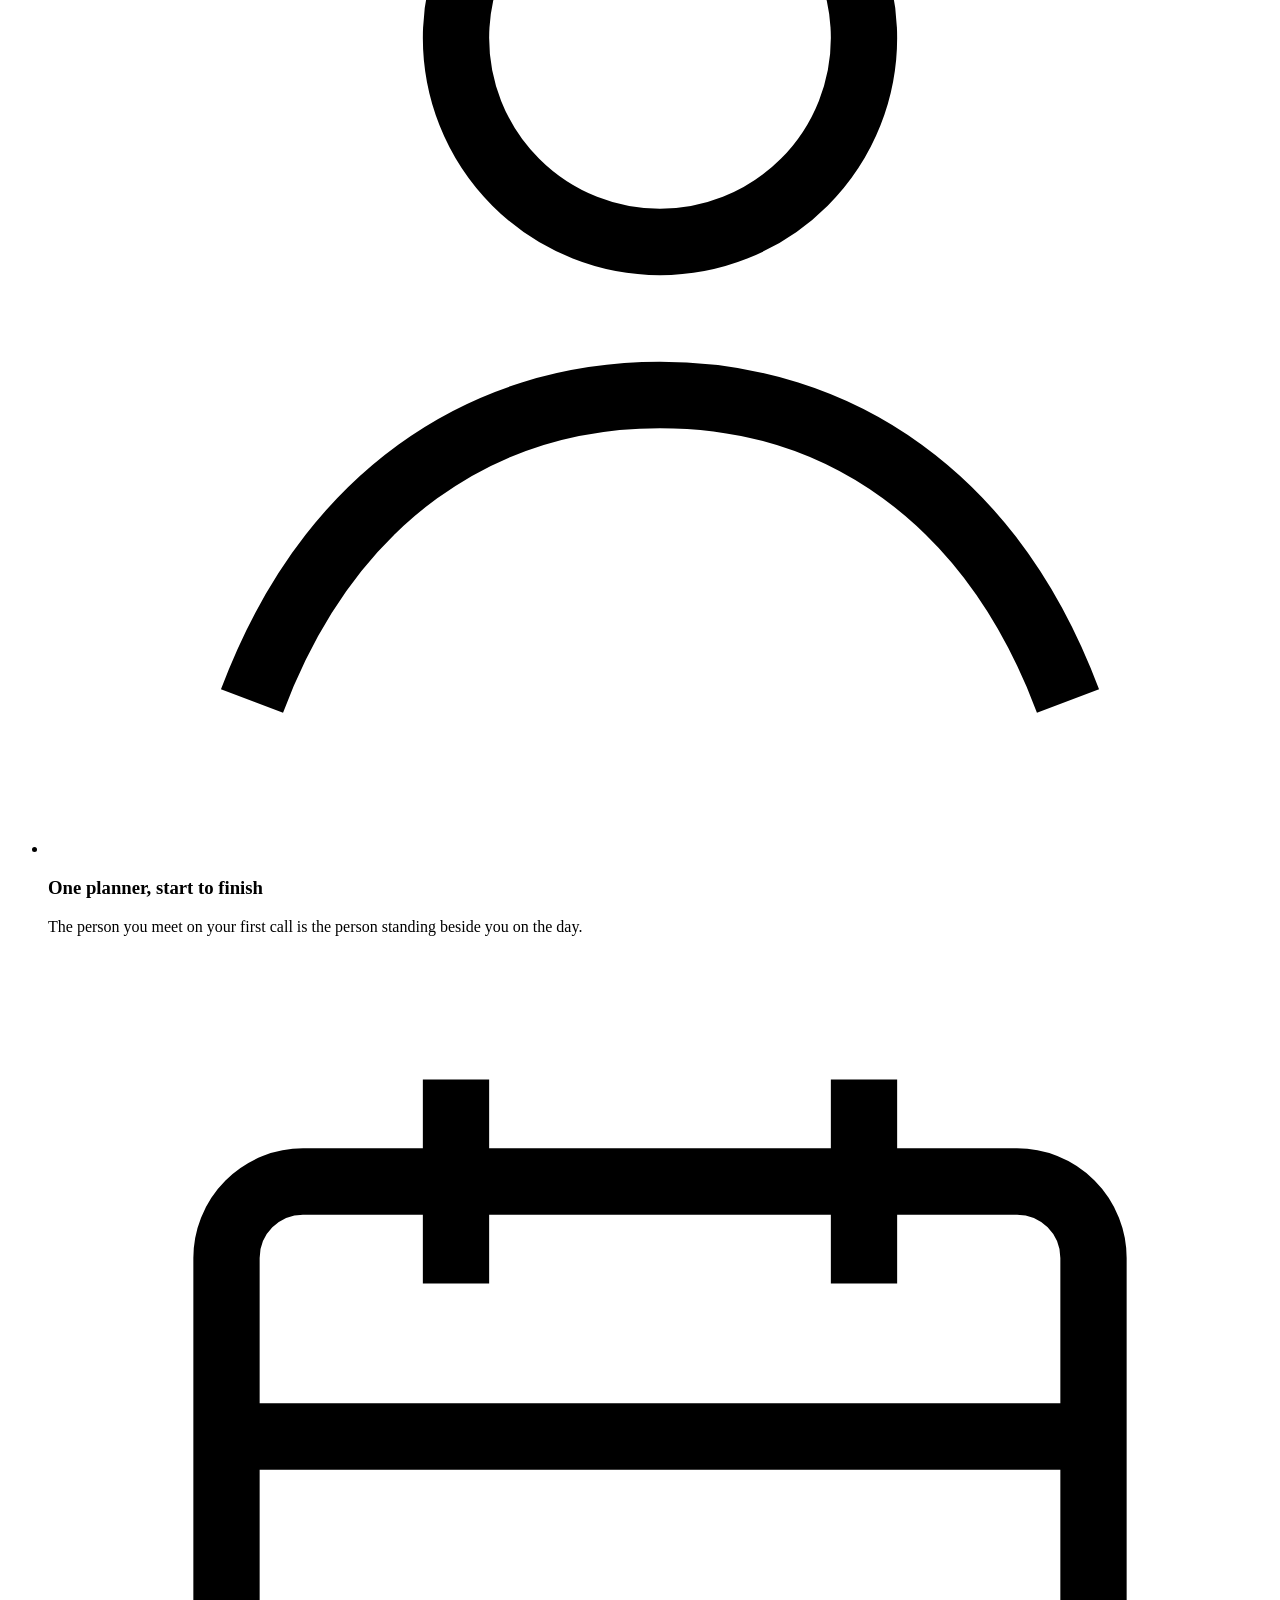
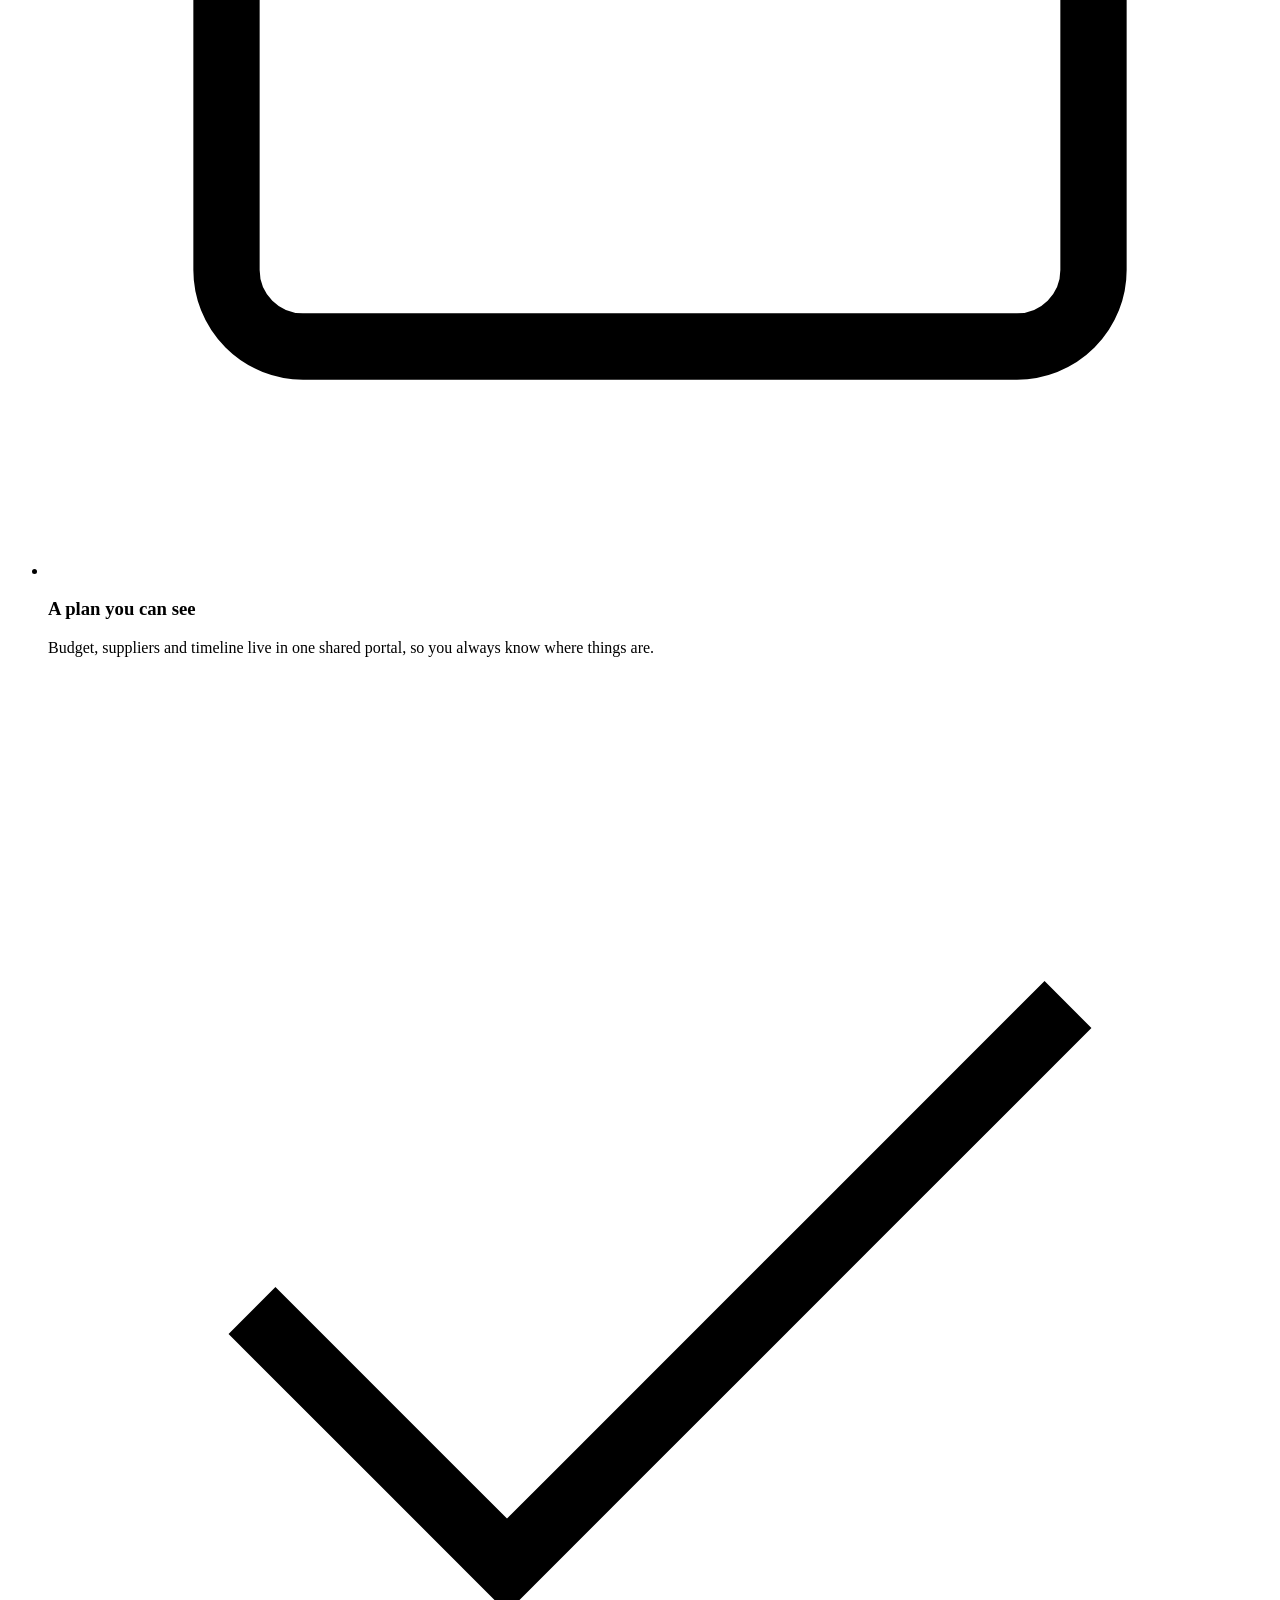
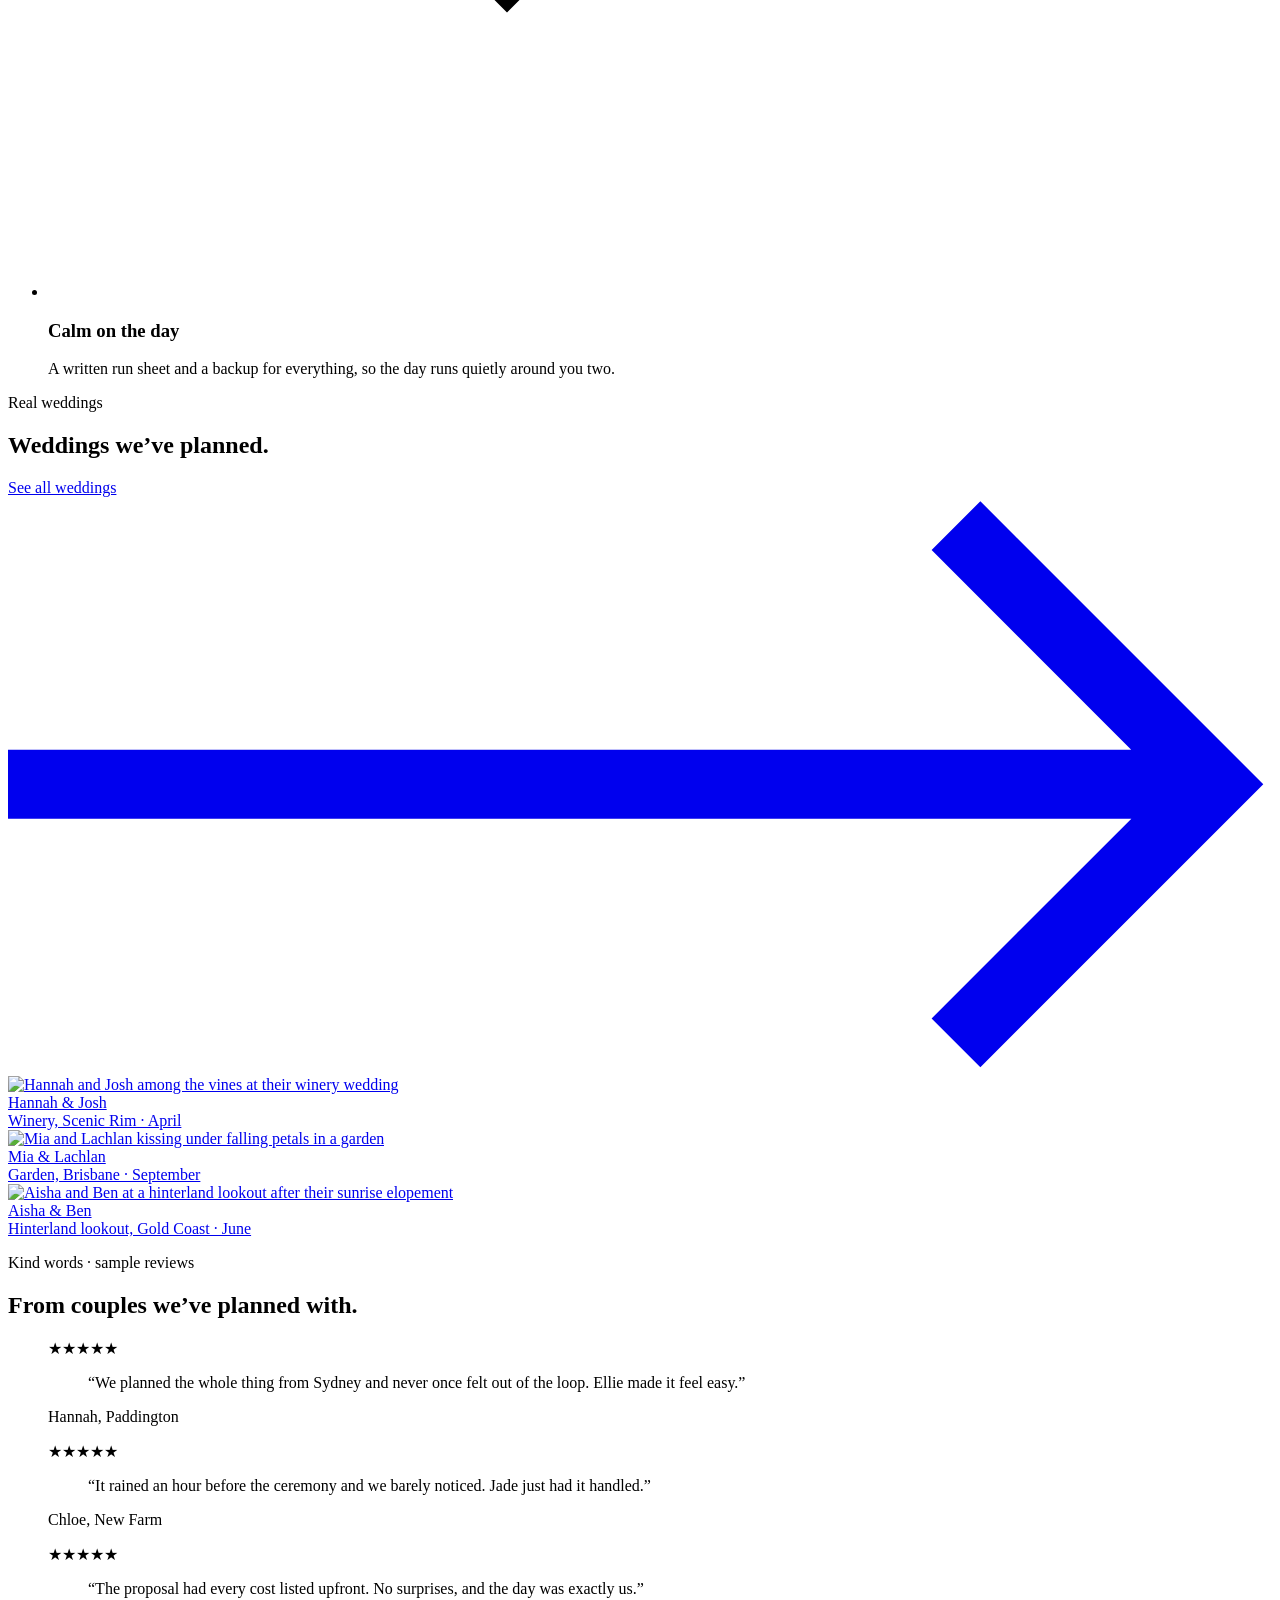
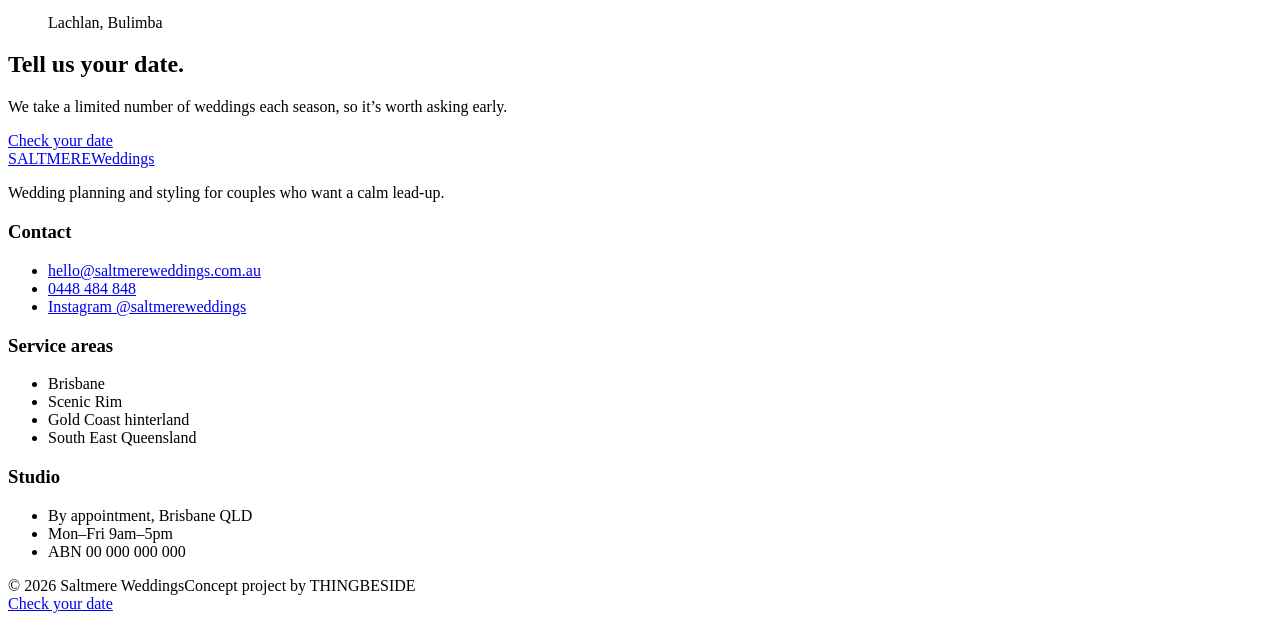
==== commit 7d67e411: "Replace blur animations with slide-in Titles, scroll reveals, page transitions, the story popup and " ====
--- a/site/index.html
+++ b/site/index.html
@@ -58,8 +58,8 @@
       </picture>
       <div class="hero__inner">
         <p class="eyebrow" data-slide>Brisbane · Scenic Rim · Gold Coast hinterland</p>
-        <h1 class="title-hero" data-blur>Wedding planning in Brisbane.</h1>
-        <p class="sub-hero" data-blur data-delay="4">Full planning, styling and on-the-day coordination for couples who want a calm lead-up and a wedding that feels like them.</p>
+        <h1 class="title-hero" data-words>Wedding planning in Brisbane.</h1>
+        <p class="sub-hero" data-words data-delay="4">Full planning, styling and on-the-day coordination for couples who want a calm lead-up and a wedding that feels like them.</p>
         <div class="btn-row" data-slide data-slide-delay="700">
           <a class="btn" href="/enquire/">Check your date</a>
           <a class="btn btn--ghost" href="/services/">See packages</a>
@@ -82,7 +82,7 @@
       <div class="container">
         <div class="sec-head center reveal-on-scroll">
           <p class="eyebrow">Services</p>
-          <h2 class="title-sec" data-blur>As much or as little help as you need.</h2>
+          <h2 class="title-sec" data-words>As much or as little help as you need.</h2>
           <p class="sub-sec reveal">Five ways to work with us, each with a clear starting price.</p>
         </div>
         <div class="bento">
@@ -136,7 +136,7 @@
         <div>
           <div class="sec-head reveal-on-scroll">
             <p class="eyebrow">How it works</p>
-            <h2 class="title-sec" data-blur>Three steps to a clear plan.</h2>
+            <h2 class="title-sec" data-words>Three steps to a clear plan.</h2>
             <p class="sub-sec reveal">No hard sell. You’ll know what’s included and what it costs before you commit.</p>
           </div>
           <ol class="steps">
@@ -156,7 +156,7 @@
         <div>
           <div class="reveal-on-scroll">
             <p class="eyebrow">Why couples choose us</p>
-            <h2 class="title-sec" data-blur>Calm, from the first call.</h2>
+            <h2 class="title-sec" data-words>Calm, from the first call.</h2>
           </div>
           <ul class="promises">
             <li class="promise reveal">
@@ -182,7 +182,7 @@
         <div class="sec-head sec-head--split reveal-on-scroll">
           <div>
             <p class="eyebrow">Real weddings</p>
-            <h2 class="title-sec" data-blur>Weddings we’ve planned.</h2>
+            <h2 class="title-sec" data-words>Weddings we’ve planned.</h2>
           </div>
           <a class="link-arrow reveal" href="/weddings/">See all weddings <svg viewBox="0 0 22 10" fill="none" stroke="currentColor" stroke-width="1.2" aria-hidden="true"><path d="M0 5h21M16.5 0.5L21 5l-4.5 4.5"/></svg></a>
         </div>
@@ -208,7 +208,7 @@
       <div class="container">
         <div class="sec-head center reveal-on-scroll">
           <p class="eyebrow">Kind words <span class="sample">· sample reviews</span></p>
-          <h2 class="title-sec" id="reviews-title" data-blur>From couples we’ve planned with.</h2>
+          <h2 class="title-sec" id="reviews-title" data-words>From couples we’ve planned with.</h2>
         </div>
         <div class="reviews">
           <figure class="review reveal">
@@ -233,7 +233,7 @@
     <!-- Final CTA -->
     <section class="cta-band">
       <div class="container reveal-on-scroll">
-        <h2 class="title-sec" data-blur>Tell us your date.</h2>
+        <h2 class="title-sec" data-words>Tell us your date.</h2>
         <p class="sub-sec reveal">We take a limited number of weddings each season, so it’s worth asking early.</p>
         <a class="btn reveal" href="/enquire/">Check your date</a>
       </div>
